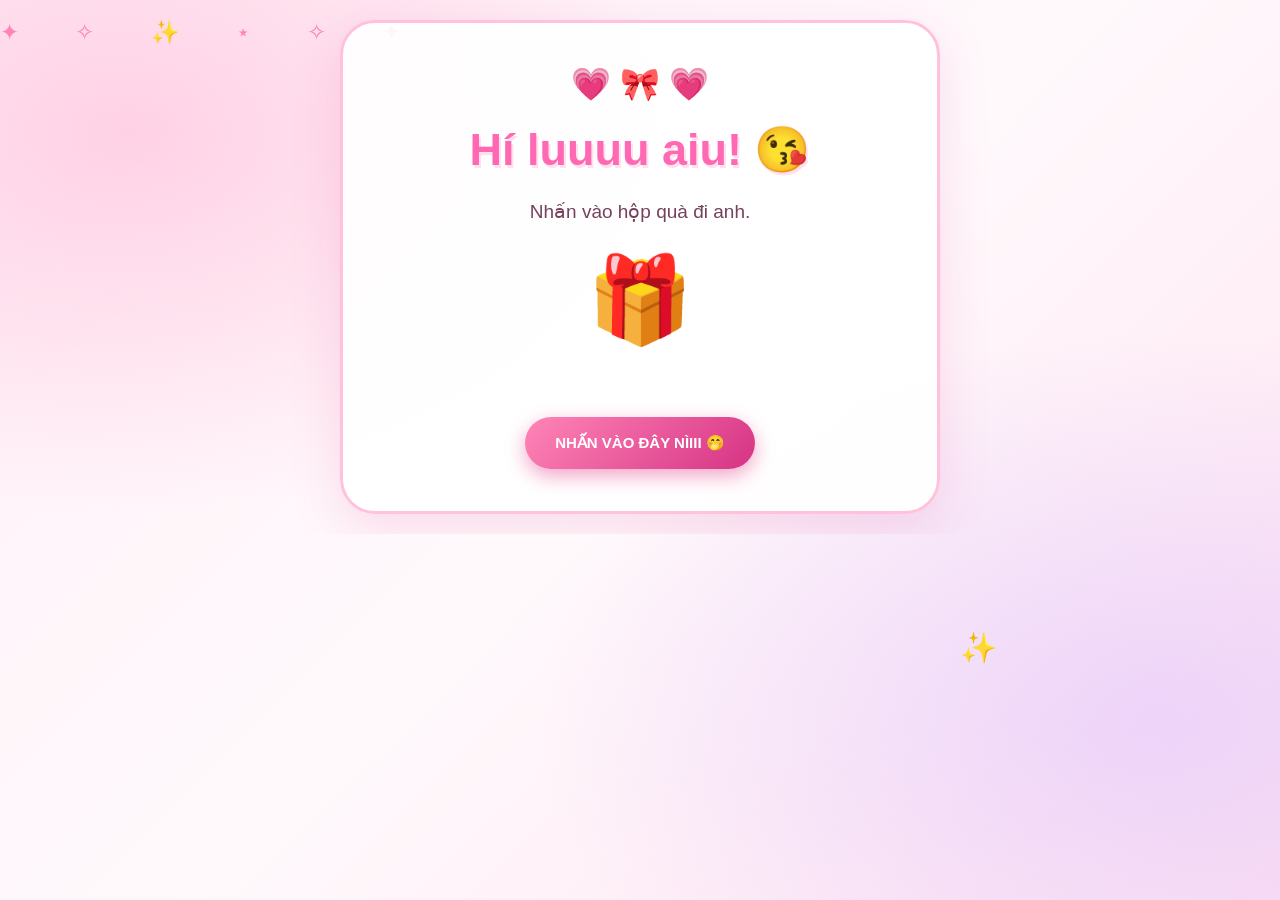
==== index.html @ abb1f70a "Upload website" ====
<!DOCTYPE html>
<html lang="vi">
<head>
    <meta charset="UTF-8">
    <meta name="viewport" content="width=device-width, initial-scale=1.0">
    <title>Gửi anh yêu 💗</title>

    <link rel="stylesheet" href="style.css">
    <script src="script.js" defer></script>
</head>
<body>

    <!-- MÀN HÌNH CHÀO -->
    <section class="welcome-screen" id="welcomeScreen">
        <div class="welcome-card">
            <div class="welcome-decoration">💗 🎀 💗</div>

            <h1>Hí luuuu aiu! 😘</h1>

            <p class="welcome-text">
                Nhấn vào hộp quà đi anh.
            </p>

            <button class="welcome-gift" id="welcomeGift"
                    aria-label="Nhấn để mở hộp quà">
                🎁
            </button>

            <p class="secret-message" id="secretMessage">
                Không có j hết á :)))
            </p>

            <button class="start-button" id="startButton">
                NHẤN VÀO ĐÂY NÌIII 🤭
            </button>
        </div>
    </section>

    <!-- TRANG TRÒ CHƠI HỨNG TRÁI TIM -->
    <section class="heart-game" id="heartGame">
        <div class="game-card">

            <h3>HỨNG ĐỦ TIM ĐỂ NHẬN QUÀ NHÁAA</h3>
            <p></p>

            <!-- BẢNG ĐIỂM -->
            <div class="game-scoreboard">
                <div class="game-stat">
                    <span>💗 Điểm</span>
                    <strong id="heartScore">0</strong>
                </div>

                <div class="game-stat">
                    <span>💔 Hụt</span>
                    <strong id="heartMisses">0/3</strong>
                </div>

                <div class="game-stat">
                    <span>🏆 Mục tiêu</span>
                    <strong>20</strong>
                </div>
            </div>

            <!-- KHU VỰC CHƠI -->
            <div class="heart-game-area" id="heartGameArea">

                <div class="game-start-overlay" id="gameStartOverlay">
                    <div class="game-start-emoji">🧺💗</div>

                    <p>Thua mất 5 chục đấy</p>

                    <button type="button"
                            id="heartStartBtn"
                            class="game-button">
                        CHƠI THÔI ANH IU! 🤭
                    </button>
                </div>

                <div class="game-player"
                     id="gamePlayer"
                     aria-label="Giỏ hứng tim">
                    🧺
                </div>

            </div>

            <!-- NÚT ĐIỀU KHIỂN -->
            <div class="game-mobile-controls">
                <button type="button"
                        id="gameLeftBtn"
                        aria-label="Di chuyển sang trái">
                    ⬅️
                </button>

                <span>GIỎ HỨNG TIM</span>

                <button type="button"
                        id="gameRightBtn"
                        aria-label="Di chuyển sang phải">
                    ➡️
                </button>
            </div>

            
            <!-- HỘP THOẠI THÔNG BÁO KẾT QUẢ -->
            <div class="game-message-overlay"
                id="gameMessageOverlay"
                hidden>

                <div class="game-message-box"
                    role="dialog"
                    aria-modal="true"
                    aria-labelledby="gameResultTitle">

                    <button type="button"
                            class="game-message-close"
                            id="gameMessageClose"
                            aria-label="Đóng thông báo">
                    </button>
                    
                    <div class="game-result-emoji" id="gameResultEmoji">
                    
                    </div>

                    <img id="gameResultImage"
                        class="game-result-image"
                        src=""
                        alt="Ảnh thông báo kết quả"
                        hidden>

                    <h3 id="gameResultTitle"></h3>

                    <p id="gameResultText"></p>

                    <button type="button"
                            id="heartRestartBtn"
                            class="game-button">
                        CHƠI LẠI🔄
                    </button>

                    <button type="button"
                            id="openGiftBtn"
                            class="game-button"
                            hidden>
                        MỞ QUÀ ĐI
                    </button>
                </div>
            </div>
        </div>
    </section>

</body>
</html>
---- style.css ----
/* =====================================================
   TRANG SINH NHẬT GỬI ANH YÊU 💗
   Màn hình chào + chữ tình yêu rơi + game hứng tim
===================================================== */

/* ===== 1. CÀI ĐẶT CHUNG ===== */
* {
    margin: 0;
    padding: 0;
    box-sizing: border-box;
}

:root {
    --pink: #ff69b4;
    --dark-pink: #d63384;
    --light-pink: #fff0f5;
    --purple: #d8b4fe;
    --text: #75415b;
    --border-pink: #ffc1dc;
}

html {
    min-height: 100%;
    background: var(--light-pink);
    scroll-behavior: smooth;
}

body {
    min-height: 100vh;
    overflow-x: hidden;
    font-family: "Segoe UI", Arial, sans-serif;
    color: var(--text);
    background:
        radial-gradient(circle at 10% 15%, #ffe0ed 0, transparent 30%),
        radial-gradient(circle at 90% 80%, #eadcff 0, transparent 30%),
        var(--light-pink);
}

button {
    font-family: inherit;
}

/* ===== 2. HIỆU ỨNG CHỮ TÌNH YÊU RƠI ===== */
#fallingWords {
    position: fixed;
    inset: 0;
    z-index: 1;
    overflow: hidden;
    pointer-events: none;
}

.falling-word {
    position: absolute;
    top: -50px;
    white-space: nowrap;
    font-family: "Segoe UI", sans-serif;
    font-weight: 700;
    text-shadow: 0 2px 8px #f5b6d533;
    opacity: 0;
    animation: wordFall linear forwards;
}

@keyframes wordFall {
    0% {
        transform: translateY(-30px) rotate(-12deg);
        opacity: 0;
    }

    10% {
        opacity: 0.7;
    }

    85% {
        opacity: 0.6;
    }

    100% {
        transform: translateY(110vh) rotate(12deg);
        opacity: 0;
    }
}

/* ===== 3. MÀN HÌNH CHÀO ===== */
.welcome-screen {
    position: fixed;
    inset: 0;
    z-index: 100;
    display: flex;
    justify-content: center;
    align-items: center;
    padding: 20px;
    overflow-y: auto;
    background:
        radial-gradient(circle at 15% 20%, #ffd6e8, transparent 35%),
        radial-gradient(circle at 85% 80%, #e7d5ff, transparent 35%),
        rgba(255, 240, 245, 0.94);
    transition: opacity 0.8s ease, visibility 0.8s ease;
}

.welcome-screen.hide {
    opacity: 0;
    visibility: hidden;
    pointer-events: none;
}

.welcome-card {
    position: relative;
    z-index: 2;
    width: min(600px, 100%);
    padding: 42px 25px;
    text-align: center;
    background: rgba(255, 255, 255, 0.92);
    border: 3px solid var(--border-pink);
    border-radius: 35px;
    box-shadow: 0 15px 50px rgba(214, 51, 132, 0.15);
    animation: appear 1s ease both;
}

.welcome-decoration {
    margin-bottom: 20px;
    font-size: 32px;
    animation: bounce 2s infinite;
}

.welcome-card h1 {
    margin-bottom: 18px;
    color: var(--pink);
    font-size: clamp(27px, 5vw, 45px);
    text-shadow: 2px 3px 0 #ffe0ed;
}

.welcome-text {
    color: var(--text);
    font-size: clamp(15px, 2vw, 19px);
    line-height: 1.9;
}

.welcome-gift {
    display: inline-block;
    margin: 20px 0;
    border: none;
    background: transparent;
    font-size: 85px;
    cursor: pointer;
    animation: bounce 1.8s infinite;
    transition: transform 0.3s ease;
}

.welcome-gift:hover {
    transform: scale(1.15) rotate(-8deg);
}

.welcome-gift:active {
    transform: scale(0.85);
}

.welcome-gift.gift-shake {
    animation: giftShake 0.45s ease;
}

@keyframes giftShake {
    0%, 100% {
        transform: rotate(0);
    }

    25% {
        transform: rotate(-10deg) scale(1.05);
    }

    50% {
        transform: rotate(10deg) scale(1.05);
    }

    75% {
        transform: rotate(-6deg);
    }
}

/* Lời nhắn ban đầu bị ẩn */
.secret-message {
    max-width: 450px;
    margin: 0 auto;
    color: var(--dark-pink);
    font-size: 17px;
    font-weight: bold;
    line-height: 1.6;
    opacity: 0;
    transform: translateY(10px);
    transition: opacity 0.4s ease, transform 0.4s ease;
}

.secret-message.show {
    display: block;
    animation: messageAppear 0.6s ease both;
}

@keyframes messageAppear {
    from {
        opacity: 0;
        transform: translateY(10px);
    }

    to {
        opacity: 1;
        transform: translateY(0);
    }
}

.start-button {
    margin-top: 20px;
    padding: 17px 30px;
    border: none;
    border-radius: 50px;
    background: linear-gradient(135deg, #ff85b7, var(--dark-pink));
    color: white;
    font-size: 15px;
    font-weight: bold;
    cursor: pointer;
    box-shadow: 0 7px 20px #f3a4c7;
    transition: transform 0.3s ease, box-shadow 0.3s ease;
}

.start-button:hover {
    transform: scale(1.06);
    box-shadow: 0 10px 25px #e88bb7;
}

.start-button:active {
    transform: scale(0.96);
}

/* ===== 4. TRANG TRÒ CHƠI HỨNG TIM ===== */
#heartGame {
    display: none;
}

#heartGame.game-visible {
    display: block;
}

.heart-game {
    position: relative;
    z-index: 2;
    width: 100%;
    min-height: 100vh;
    padding: 55px 16px;
    color: #803653;
    background: linear-gradient(180deg, #fff0f6, #fff8fc);
}

.heart-game *,
.heart-game *::before,
.heart-game *::after {
    box-sizing: border-box;
}

/* Ẩn đúng các phần tử có thuộc tính hidden */
.heart-game [hidden] {
    display: none !important;
}

.heart-game .game-card {
    width: min(100%, 650px);
    margin: 0 auto;
    padding: 28px 22px;
    border: 2px solid #ffd1e2;
    border-radius: 26px;
    background: rgba(255, 255, 255, 0.96);
    box-shadow: 0 12px 35px rgba(220, 90, 145, 0.14);
    text-align: center;
}

.game-eyebrow {
    margin-bottom: 8px;
    color: #df5791;
    font-size: 12px;
    font-weight: 900;
    letter-spacing: 3px;
}

.heart-game h2 {
    margin-bottom: 12px;
    color: #d94680;
    font-size: clamp(22px, 5vw, 32px);
    line-height: 1.35;
}

.game-description {
    max-width: 480px;
    margin: 0 auto 22px;
    color: #80516a;
    font-size: 14px;
    line-height: 1.8;
}

/* Bảng điểm */
.game-scoreboard {
    display: grid;
    grid-template-columns: repeat(3, minmax(0, 1fr));
    gap: 9px;
    margin-bottom: 16px;
}

.game-stat {
    padding: 12px 5px;
    border: 1px solid #ffe0ec;
    border-radius: 15px;
    background: #fff5f9;
}

.game-stat span {
    display: block;
    margin-bottom: 5px;
    font-size: 12px;
}

.game-stat strong {
    display: block;
    color: #d94680;
    font-size: 23px;
}

/* Khu vực chơi */
.heart-game-area {
    position: relative;
    width: 100%;
    height: 360px;
    overflow: hidden;
    border: 2px solid #ffc7df;
    border-radius: 20px;
    background:
        radial-gradient(circle at 15% 20%, #fff 0 3px, transparent 4px),
        radial-gradient(circle at 75% 35%, #fff 0 3px, transparent 4px),
        linear-gradient(180deg, #ffeaf4 0%, #fce0f3 60%, #f9d8eb 100%);
    isolation: isolate;
    touch-action: pan-y;
}

/* Màn hình bắt đầu game */
.game-start-overlay {
    position: absolute;
    inset: 0;
    z-index: 5;
    display: flex;
    flex-direction: column;
    align-items: center;
    justify-content: center;
    gap: 12px;
    padding: 20px;
    background: rgba(255, 245, 250, 0.95);
}

.game-start-overlay p {
    color: #80516a;
    font-weight: 700;
}

.game-start-emoji {
    font-size: 54px;
    animation: gameBasketBounce 1.2s ease-in-out infinite alternate;
}

/* Nút game */
.game-button {
    padding: 13px 22px;
    border: 0;
    border-radius: 999px;
    background: linear-gradient(135deg, #f472b6, #db2777);
    color: white;
    font-size: 14px;
    font-weight: 800;
    cursor: pointer;
    box-shadow: 0 5px 14px #db277733;
    transition: transform 0.2s ease;
}

.game-button:hover {
    transform: translateY(-2px) scale(1.02);
}

.game-button:active {
    transform: scale(0.97);
}

/* Giỏ hứng tim */
.game-player {
    position: absolute;
    bottom: 10px;
    left: 50%;
    z-index: 2;
    display: flex;
    align-items: center;
    justify-content: center;
    width: 58px;
    height: 48px;
    font-size: 43px;
    line-height: 1;
    transform: translateX(-50%);
    user-select: none;
    will-change: left;
}

/* Trái tim đang rơi */

/* Trái tim và mặt nguy hiểm đang rơi */
.game-falling-heart {
    position: absolute;
    top: 0;
    left: 0;
    z-index: 1;
    display: block;
    font-size: 27px;
    line-height: 1;
    pointer-events: none;
    user-select: none;
    will-change: left, top;
}

/* Mặt cười nguy hiểm 😈 */
.heart-game .danger-face {
    filter: drop-shadow(0 0 8px rgba(255, 0, 80, 0.75));
    animation: dangerPulse 0.55s ease-in-out infinite alternate;
}

@keyframes dangerPulse {
    from {
        scale: 1;
    }

    to {
        scale: 1.2;
    }
}


/* Hướng dẫn */
.game-controls-hint {
    margin: 15px 0;
    color: #98637c;
    font-size: 12px;
    line-height: 1.9;
}

/* Nút trái/phải trên điện thoại */
.game-mobile-controls {
    display: flex;
    align-items: center;
    justify-content: center;
    gap: 22px;
}

.game-mobile-controls button {
    width: 62px;
    height: 52px;
    border: 1px solid #ffc7df;
    border-radius: 16px;
    background: #fff0f7;
    font-size: 24px;
    cursor: pointer;
    touch-action: none;
    user-select: none;
}

.game-mobile-controls button:active {
    background: #ffd4e8;
    transform: scale(0.95);
}

.game-mobile-controls span {
    color: #d94680;
    font-size: 10px;
    font-weight: 900;
    letter-spacing: 1px;
}

/* Kết quả thắng/thua */
.game-result {
    margin-top: 22px;
    padding: 22px 14px;
    border: 1px dashed #f3a3c5;
    border-radius: 20px;
    background: #fff4f9;
}

.game-result-emoji {
    font-size: 48px;
}

.game-result h3 {
    margin: 8px 0;
    color: #d94680;
    font-size: 23px;
}

.game-result p {
    margin: 0 0 18px;
    color: #80516a;
    line-height: 1.8;
}

.game-footer {
    margin-top: 22px;
    color: #c27a9c;
    font-size: 11px;
    font-style: italic;
}

@keyframes gameBasketBounce {
    from {
        transform: translateY(0) rotate(-5deg);
    }

    to {
        transform: translateY(-8px) rotate(5deg);
    }
}

/* ===== 5. THÔNG BÁO Ở GÓC MÀN HÌNH (NẾU DÙNG) ===== */
.corner-message {
    position: fixed;
    top: 18px;
    left: 18px;
    z-index: 99;
    color: #e75480;
    font-family: "Segoe Script", "Brush Script MT", cursive;
    font-size: clamp(15px, 2.5vw, 22px);
    font-weight: bold;
    text-shadow: 1px 2px 5px #ffc0cb;
    transform: rotate(-5deg);
    pointer-events: none;
}

/* ===== 6. HIỆU ỨNG CHUNG ===== */
@keyframes appear {
    from {
        opacity: 0;
        transform: translateY(25px) scale(0.97);
    }

    to {
        opacity: 1;
        transform: translateY(0) scale(1);
    }
}

@keyframes bounce {
    0%, 100% {
        transform: translateY(0);
    }

    50% {
        transform: translateY(-10px);
    }
}

@keyframes pulse {
    0%, 100% {
        transform: scale(1);
    }

    50% {
        transform: scale(1.025);
    }
}

/* ===== 7. GIAO DIỆN ĐIỆN THOẠI ===== */
@media (max-width: 600px) {
    .welcome-screen {
        padding: 14px;
    }

    .welcome-card {
        padding: 30px 18px;
        border-radius: 25px;
    }

    .welcome-gift {
        font-size: 72px;
    }

    .start-button {
        padding: 15px 20px;
        font-size: 13px;
    }

    .heart-game {
        padding: 35px 10px;
    }

    .heart-game .game-card {
        padding: 22px 12px;
        border-radius: 20px;
    }

    .heart-game-area {
        height: 330px;
    }

    .game-description {
        font-size: 13px;
    }

    .game-mobile-controls {
        gap: 14px;
    }

    .game-mobile-controls button {
        width: 58px;
        height: 50px;
    }

    .corner-message {
        top: 10px;
        left: 10px;
    }
}
/* Cho phép nhấn giữ và kéo giỏ hứng tim */
.heart-game .game-player {
    cursor: grab;
    touch-action: none;
    user-select: none;
    -webkit-user-select: none;
}

.heart-game .game-player:active {
    cursor: grabbing;
}
/* Mặt cười nguy hiểm */
.heart-game .danger-face {
    filter: drop-shadow(0 0 8px rgba(255, 0, 80, 0.75));
    animation: dangerPulse 0.55s ease-in-out infinite alternate;
}

@keyframes dangerPulse {
    from {
        transform: scale(1);
    }

    to {
        transform: scale(1.2);
    }
}

/* ===== HỘP THOẠI THÔNG BÁO KẾT QUẢ GAME ===== */

.game-message-overlay[hidden] {
    display: none !important;
}

.game-message-overlay {
    position: fixed;
    inset: 0;
    z-index: 9999;

    display: flex;
    justify-content: center;
    align-items: center;

    padding: 20px;
    background: rgba(65, 20, 48, 0.58);
    backdrop-filter: blur(6px);

    animation: messageFadeIn 0.25s ease;
}

.game-message-box {
    position: relative;
    width: min(100%, 390px);
    padding: 35px 25px 28px;

    text-align: center;
    background: linear-gradient(145deg, #fff8fc, #ffe0ee);
    border: 3px solid #ff9ac8;
    border-radius: 28px;

    box-shadow: 0 15px 50px rgba(180, 40, 110, 0.3);
    animation: messagePopIn 0.35s ease;
}


.game-message-box .game-result-emoji {
    margin-bottom: 12px;
    font-size: 60px;
}

.game-message-box h3 {
    margin: 0 0 12px;
    color: #d63384;
    font-size: 25px;
}

.game-message-box p {
    margin: 0 0 22px;
    color: #793052;
    font-size: 16px;
    line-height: 1.7;
    overflow-wrap: anywhere;
}

.game-message-box .game-button {
    border: none;
    border-radius: 30px;
    padding: 13px 24px;

    background: linear-gradient(135deg, #ff69b4, #ff4081);
    color: white;
    font-size: 15px;
    font-weight: bold;

    cursor: pointer;
    box-shadow: 0 5px 15px rgba(255, 64, 129, 0.25);
    transition: transform 0.2s ease;
}

.game-message-box .game-button:hover {
    transform: translateY(-2px);
}

@keyframes messageFadeIn {
    from { opacity: 0; }
    to { opacity: 1; }
}

@keyframes messagePopIn {
    from {
        opacity: 0;
        scale: 0.85;
    }
    to {
        opacity: 1;
        scale: 1;
    }
}

@media (max-width: 480px) {
    .game-message-box {
        padding: 32px 20px 24px;
    }

    .game-message-box h3 {
        font-size: 22px;
    }
}


.game-result-image[hidden] {
    display: none !important;
}

.game-result-image {
    display: block;
    width: min(100%, 260px);
    max-height: 280px;
    object-fit: contain;
    margin: 12px auto 18px;
    border-radius: 18px;
    box-shadow: 0 5px 18px rgba(200, 50, 120, 0.2);
}

/* =========================================
   NỀN NGOÀI: PASTEL + BÓNG BAY + BLING BLING
   Thêm đoạn này vào CUỐI file style.css
========================================= */

/* Nền tổng thể */
body {
    position: relative;
    isolation: isolate;
    min-height: 100vh;
    background:
        radial-gradient(ellipse at 10% 15%,
            rgba(255, 182, 213, 0.55), transparent 35%),
        radial-gradient(ellipse at 90% 80%,
            rgba(219, 190, 255, 0.5), transparent 38%),
        linear-gradient(135deg, #fff0f7, #fff9fc, #ffe3f0);
    overflow-x: hidden;
}

/* Hai màn hình trong suốt để nhìn thấy nền */
.welcome-screen,
.heart-game {
    position: relative;
    z-index: 1;
    background: transparent !important;
}

/* Lớp bóng bay trang trí phía sau nội dung */
body::before {
    content: "🎈";
    position: fixed;
    z-index: -1;
    top: 105%;
    left: 8%;
    font-size: clamp(35px, 5vw, 65px);
    opacity: 0.7;
    pointer-events: none;
    filter: drop-shadow(0 5px 10px rgba(255, 105, 180, 0.2));
    animation: balloonFloat 13s linear infinite;
}

/* Lớp lấp lánh */
body::after {
    content: "✦     ✧       ✨       ⋆       ✧      ✦";
    position: fixed;
    inset: 0;
    z-index: -1;
    color: #ff85b8;
    font-size: 23px;
    line-height: 2.8;
    letter-spacing: 16px;
    word-spacing: 18px;
    overflow: hidden;
    overflow-wrap: anywhere;
    pointer-events: none;
    animation: sparkleBlink 2.5s ease-in-out infinite alternate;
}

/* Bóng bay thứ hai: tạo bằng lớp trang trí riêng */
.welcome-screen::before,
.heart-game::before {
    content: "🎈";
    position: fixed;
    z-index: -1;
    top: 110%;
    right: 9%;
    font-size: clamp(30px, 4vw, 55px);
    opacity: 0.65;
    pointer-events: none;
    animation: balloonFloatRight 16s linear infinite;
    animation-delay: -7s;
}

/* Ánh sáng hồng chuyển động nhẹ */
.welcome-screen::after,
.heart-game::after {
    content: "✨";
    position: fixed;
    z-index: -1;
    top: 70%;
    left: 75%;
    font-size: 30px;
    pointer-events: none;
    animation: twinkleDrift 4s ease-in-out infinite;
}

/* Bóng bay bay lên */
@keyframes balloonFloat {
    0% {
        transform: translate(0, 0) rotate(-8deg);
        top: 105%;
        opacity: 0;
    }

    10% {
        opacity: 0.7;
    }

    50% {
        transform: translate(35px, -50vh) rotate(8deg);
    }

    90% {
        opacity: 0.65;
    }

    100% {
        transform: translate(-15px, -110vh) rotate(-8deg);
        top: 0;
        opacity: 0;
    }
}

@keyframes balloonFloatRight {
    0% {
        transform: translate(0, 0) rotate(8deg);
        top: 110%;
        opacity: 0;
    }

    12% {
        opacity: 0.65;
    }

    50% {
        transform: translate(-40px, -55vh) rotate(-10deg);
    }

    100% {
        transform: translate(15px, -115vh) rotate(8deg);
        top: 0;
        opacity: 0;
    }
}

/* Hiệu ứng lấp lánh nhấp nháy */
@keyframes sparkleBlink {
    0% {
        opacity: 0.2;
        filter: brightness(0.9);
    }

    50% {
        opacity: 0.75;
        filter: brightness(1.3);
    }

    100% {
        opacity: 0.35;
        filter: brightness(1.1);
    }
}

/* Đốm sáng trôi nhẹ */
@keyframes twinkleDrift {
    0%, 100% {
        transform: translate(0, 0) scale(0.8) rotate(0deg);
        opacity: 0.35;
    }

    50% {
        transform: translate(-18px, -25px) scale(1.25) rotate(20deg);
        opacity: 1;
    }
}

/* Ưu tiên khả năng đọc nội dung */
.welcome-card,
.game-card {
    position: relative;
    z-index: 2;
}

/* Không hiển thị hiệu ứng trang trí khi người dùng giảm chuyển động */
@media (prefers-reduced-motion: reduce) {
    body::before,
    body::after,
    .welcome-screen::before,
    .welcome-screen::after,
    .heart-game::before,
    .heart-game::after {
        animation: none !important;
    }
}
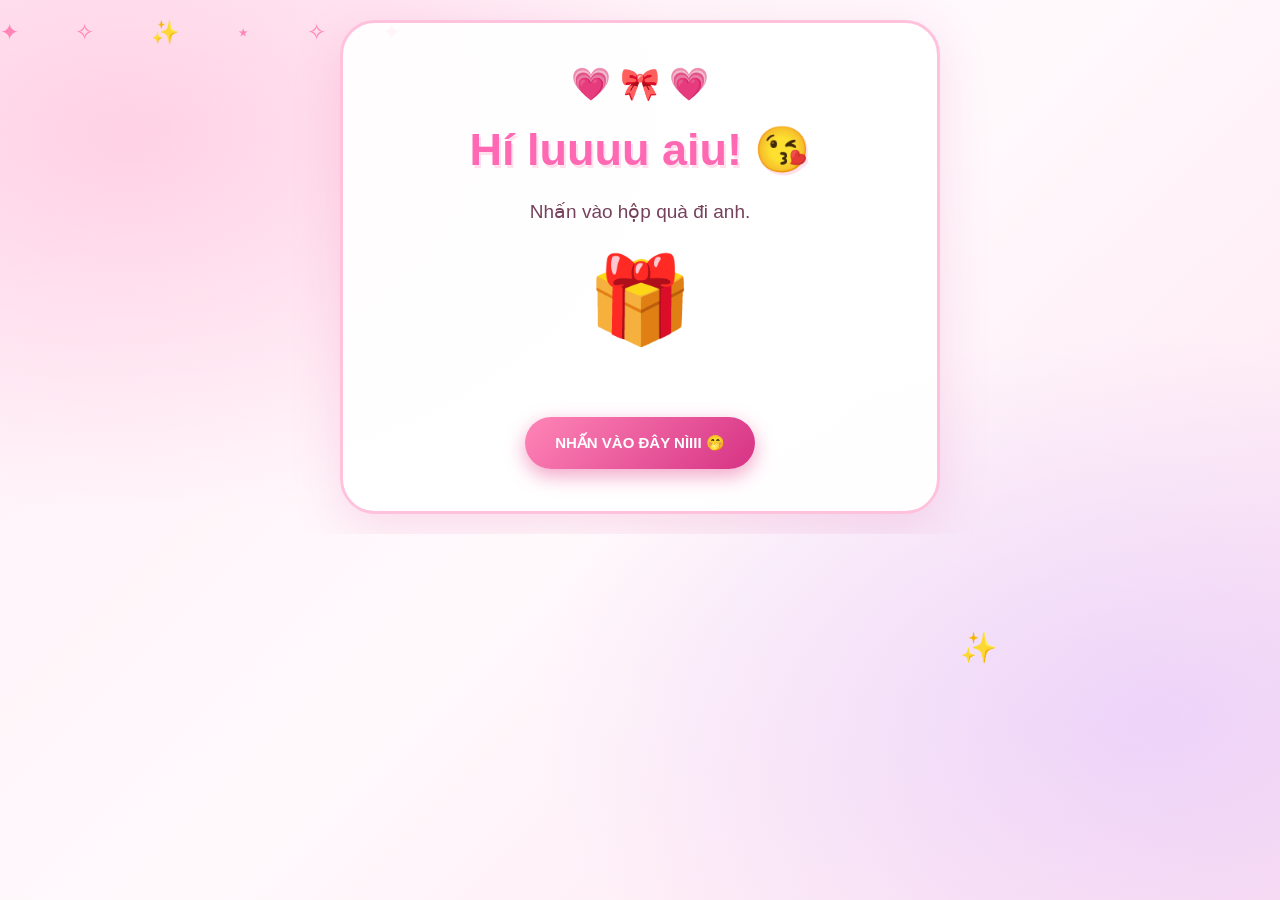
==== commit d7e7d029: "Cap nhat website" ====
--- a/index.html
+++ b/index.html
@@ -58,7 +58,7 @@
 
                 <div class="game-stat">
                     <span>🏆 Mục tiêu</span>
-                    <strong>20</strong>
+                    <strong>21</strong>
                 </div>
             </div>
 
